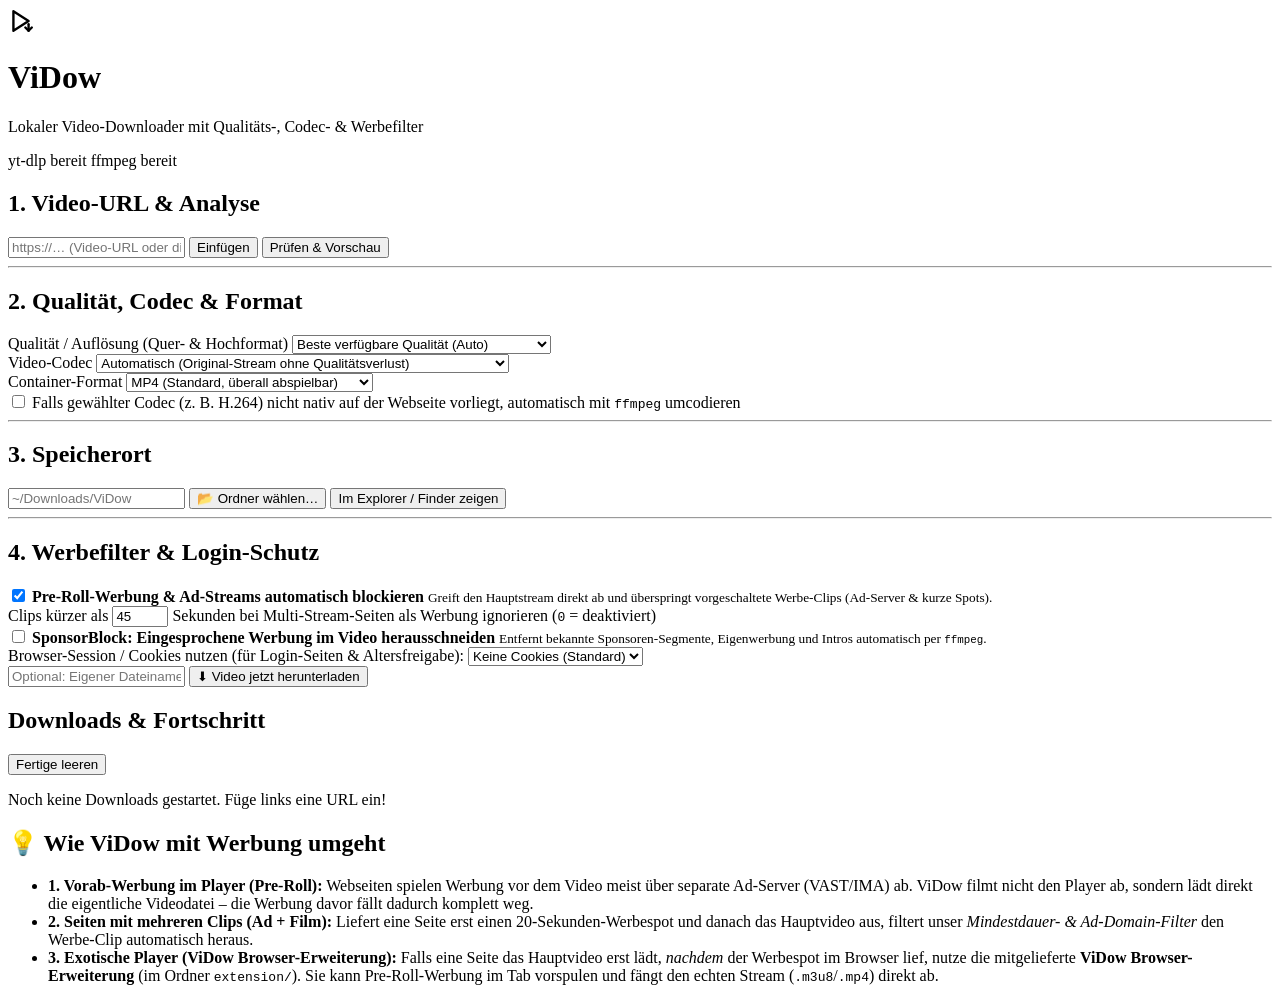
==== static/index.html @ d0c11c7f "Fix vertical video downloads across all quality tiers" ====
<!DOCTYPE html>
<html lang="de">
<head>
  <meta charset="UTF-8">
  <meta name="viewport" content="width=device-width, initial-scale=1.0">
  <!-- MANDATORY: Declare support for both light and dark themes -->
  <meta name="color-scheme" content="light dark">
  <title>ViDow — Video Downloader &amp; Stream-Filter</title>
  <link rel="stylesheet" href="/styles.css">
  <script type="module">
    if (!("popover" in HTMLElement.prototype)) {
      import("https://unpkg.com/@oddbird/popover-polyfill@latest/dist/popover.min.js").catch(() => {});
    }
  </script>
</head>
<body>
  <div class="app-shell">
    <header class="app-header">
      <div class="brand">
        <div class="brand-logo" aria-hidden="true">
          <svg width="26" height="26" viewBox="0 0 24 24" fill="none" stroke="currentColor" stroke-width="2.2" stroke-linecap="round" stroke-linejoin="round">
            <polygon points="5 3 19 12 5 21 5 3"></polygon>
            <line x1="19" y1="15" x2="19" y2="21"></line>
            <polyline points="16 18 19 21 22 18"></polyline>
          </svg>
        </div>
        <div>
          <h1>ViDow</h1>
          <p class="subtitle">Lokaler Video-Downloader mit Qualitäts-, Codec- &amp; Werbefilter</p>
        </div>
      </div>
      <div class="status-pills">
        <span id="status-ytdlp" class="pill pill-ok">yt-dlp bereit</span>
        <span id="status-ffmpeg" class="pill pill-ok">ffmpeg bereit</span>
      </div>
    </header>

    <main class="main-grid">
      <!-- Linke Spalte: Eingabe & Einstellungen -->
      <section class="card composer-card" aria-labelledby="composer-heading">
        <h2 id="composer-heading" class="section-title">1. Video-URL &amp; Analyse</h2>

        <form id="download-form" novalidate>
          <div class="url-row">
            <input
              type="url"
              id="video-url"
              name="url"
              placeholder="https://… (Video-URL oder direkte .m3u8/.mpd Stream-Adresse einfügen)"
              autocomplete="off"
              autocorrect="off"
              autocapitalize="off"
              spellcheck="false"
              required
            >
            <button type="button" id="btn-paste" class="btn btn-secondary" title="Aus Zwischenablage einfügen">
              Einfügen
            </button>
            <button type="button" id="btn-analyze" class="btn btn-secondary">
              <progress aria-label="Analysiere Video" id="analyze-spinner" class="loading-spinner" hidden></progress>
              <span id="analyze-btn-text">Prüfen &amp; Vorschau</span>
            </button>
          </div>

          <!-- Analyse-Vorschau (erscheint nach Klick auf Prüfen & Vorschau) -->
          <div id="analysis-panel" class="analysis-panel" hidden>
            <div class="analysis-main">
              <img id="analysis-thumb" class="analysis-thumb" src="" alt="Vorschaubild" width="136" height="78" hidden>
              <div class="analysis-meta">
                <div class="analysis-badges">
                  <span id="analysis-extractor" class="badge">Webseite</span>
                  <span id="analysis-orientation" class="badge" hidden>📱 Hochformat</span>
                  <span id="analysis-duration" class="badge">00:00</span>
                  <span id="analysis-ad-badge" class="badge badge-success" hidden>Werbe-Clips herausgefiltert</span>
                </div>
                <h3 id="analysis-title" class="analysis-title">Videotitel</h3>
                <p id="analysis-avail" class="analysis-avail"></p>
              </div>
            </div>

            <!-- Falls mehrere Videos/Streams auf der Seite gefunden wurden (z.B. Pre-Roll + Hauptfilm) -->
            <div id="entries-container" class="entries-container" hidden>
              <p class="entries-heading">Gefundene Streams auf dieser Seite (Werbe-Clips sind automatisch abgewählt):</p>
              <div id="entries-list" class="entries-list"></div>
            </div>
          </div>

          <hr class="divider">

          <h2 class="section-title">2. Qualität, Codec &amp; Format</h2>
          <div class="options-grid">
            <div class="field">
              <label for="quality-select">Qualität / Auflösung (Quer- &amp; Hochformat)</label>
              <select id="quality-select" name="quality">
                <option value="best">Beste verfügbare Qualität (Auto)</option>
                <option value="2160">4K Ultra HD (max. 2160p)</option>
                <option value="1440">2K QHD (max. 1440p)</option>
                <option value="1080">Full HD (max. 1080p)</option>
                <option value="720">HD (max. 720p)</option>
                <option value="540">qHD / Social (max. 540p)</option>
                <option value="480">SD (max. 480p)</option>
                <option value="360">Kompakt (max. 360p)</option>
                <option value="240">Datensparmodus (max. 240p)</option>
                <option value="audio">Nur Audio extrahieren (Musik / Podcast)</option>
              </select>
            </div>

            <div class="field" id="codec-field">
              <label for="codec-select">Video-Codec</label>
              <select id="codec-select" name="codec">
                <option value="auto">Automatisch (Original-Stream ohne Qualitätsverlust)</option>
                <option value="h264">H.264 / AVC (Beste Kompatibilität für PC, Mac, TV &amp; Smartphone)</option>
                <option value="h265">H.265 / HEVC (Effizient &amp; platzsparend)</option>
                <option value="vp9">VP9 (Typisch für YouTube 2K/4K)</option>
                <option value="av1">AV1 (Modernster Web-Codec)</option>
              </select>
            </div>

            <div class="field" id="container-field">
              <label for="container-select">Container-Format</label>
              <select id="container-select" name="container">
                <option value="mp4">MP4 (Standard, überall abspielbar)</option>
                <option value="mkv">MKV (Matroska, ideal für alle Codecs)</option>
                <option value="webm">WebM</option>
                <option value="mov">MOV (Apple QuickTime)</option>
              </select>
            </div>

            <div class="field" id="audio-format-field" hidden>
              <label for="audio-format-select">Audio-Codec / Format</label>
              <select id="audio-format-select" name="audio_format">
                <option value="mp3">MP3 (320 kbit/s – Universell)</option>
                <option value="m4a">M4A / AAC (Apple / iTunes optimal)</option>
                <option value="flac">FLAC (Verlustfrei / Lossless)</option>
                <option value="wav">WAV (Unkomprimiert)</option>
                <option value="opus">Opus (Beste Effizienz)</option>
              </select>
            </div>
          </div>

          <label class="checkbox-row" id="recode-row">
            <input type="checkbox" id="recode-checkbox" name="recode_if_needed">
            <span>Falls gewählter Codec (z. B. H.264) nicht nativ auf der Webseite vorliegt, automatisch mit <code>ffmpeg</code> umcodieren</span>
          </label>

          <hr class="divider">

          <h2 class="section-title">3. Speicherort</h2>
          <div class="folder-row">
            <input
              type="text"
              id="output-dir"
              name="output_dir"
              placeholder="~/Downloads/ViDow"
              autocorrect="off"
              autocapitalize="off"
              spellcheck="false"
              required
            >
            <button type="button" id="btn-pick-folder" class="btn btn-secondary" title="Nativen Ordnerdialog öffnen">
              📂 Ordner wählen…
            </button>
            <button type="button" id="btn-open-folder" class="btn btn-ghost" title="Aktuellen Ordner öffnen">
              Im Explorer / Finder zeigen
            </button>
          </div>
          <div id="recent-dirs" class="recent-dirs" aria-label="Zuletzt verwendete Ordner"></div>

          <hr class="divider">

          <h2 class="section-title">4. Werbefilter &amp; Login-Schutz</h2>
          <div class="ad-protection-box">
            <label class="checkbox-row">
              <input type="checkbox" id="skip-preroll-checkbox" name="skip_preroll_ads" checked>
              <span>
                <strong>Pre-Roll-Werbung &amp; Ad-Streams automatisch blockieren</strong>
                <small class="help-text">Greift den Hauptstream direkt ab und überspringt vorgeschaltete Werbe-Clips (Ad-Server &amp; kurze Spots).</small>
              </span>
            </label>

            <div class="inline-suboption" id="min-duration-row">
              <label for="min-duration-input">Clips kürzer als</label>
              <input type="number" id="min-duration-input" name="min_duration" min="0" max="600" step="5" value="45" class="small-number">
              <span>Sekunden bei Multi-Stream-Seiten als Werbung ignorieren (<code>0</code> = deaktiviert)</span>
            </div>

            <label class="checkbox-row">
              <input type="checkbox" id="sponsorblock-checkbox" name="sponsorblock">
              <span>
                <strong>SponsorBlock: Eingesprochene Werbung im Video herausschneiden</strong>
                <small class="help-text">Entfernt bekannte Sponsoren-Segmente, Eigenwerbung und Intros automatisch per <code>ffmpeg</code>.</small>
              </span>
            </label>

            <div class="cookies-row">
              <label for="cookies-browser-select">Browser-Session / Cookies nutzen (für Login-Seiten &amp; Altersfreigabe):</label>
              <select id="cookies-browser-select" name="cookies_browser">
                <option value="none">Keine Cookies (Standard)</option>
                <option value="chrome">Google Chrome</option>
                <option value="safari">Apple Safari</option>
                <option value="firefox">Mozilla Firefox</option>
                <option value="brave">Brave Browser</option>
                <option value="edge">Microsoft Edge</option>
              </select>
            </div>
          </div>

          <div class="submit-row">
            <input
              type="text"
              id="custom-title"
              name="custom_title"
              placeholder="Optional: Eigener Dateiname (leer lassen für Originaltitel)"
            >
            <button type="submit" id="btn-download" class="btn btn-primary btn-large">
              ⬇ Video jetzt herunterladen
            </button>
          </div>
        </form>
      </section>

      <!-- Rechte Spalte: Download-Warteschlange & Info zur Werbe-Umgehung -->
      <aside class="side-column">
        <section class="card jobs-card" aria-labelledby="jobs-heading">
          <div class="card-header-row">
            <h2 id="jobs-heading" class="section-title">Downloads &amp; Fortschritt</h2>
            <button type="button" id="btn-clear-jobs" class="btn btn-ghost btn-sm">Fertige leeren</button>
          </div>
          <div id="jobs-list" class="jobs-list">
            <p class="empty-state">Noch keine Downloads gestartet. Füge links eine URL ein!</p>
          </div>
        </section>

        <section class="card info-card">
          <h2 class="section-title">💡 Wie ViDow mit Werbung umgeht</h2>
          <ul class="info-list">
            <li>
              <strong>1. Vorab-Werbung im Player (Pre-Roll):</strong>
              Webseiten spielen Werbung vor dem Video meist über separate Ad-Server (VAST/IMA) ab. ViDow filmt nicht den Player ab, sondern lädt direkt die eigentliche Videodatei – die Werbung davor fällt dadurch komplett weg.
            </li>
            <li>
              <strong>2. Seiten mit mehreren Clips (Ad + Film):</strong>
              Liefert eine Seite erst einen 20-Sekunden-Werbespot und danach das Hauptvideo aus, filtert unser <em>Mindestdauer- &amp; Ad-Domain-Filter</em> den Werbe-Clip automatisch heraus.
            </li>
            <li>
              <strong>3. Exotische Player (ViDow Browser-Erweiterung):</strong>
              Falls eine Seite das Hauptvideo erst lädt, <em>nachdem</em> der Werbespot im Browser lief, nutze die mitgelieferte <strong>ViDow Browser-Erweiterung</strong> (im Ordner <code>extension/</code>). Sie kann Pre-Roll-Werbung im Tab vorspulen und fängt den echten Stream (<code>.m3u8</code>/<code>.mp4</code>) direkt ab.
            </li>
          </ul>
        </section>
      </aside>
    </main>
  </div>

  <!-- Toast-Container mit Popover API (manual) -->
  <div id="toast-stack" class="toast-stack" aria-live="polite"></div>

  <script type="module" src="/app.js"></script>
</body>
</html>
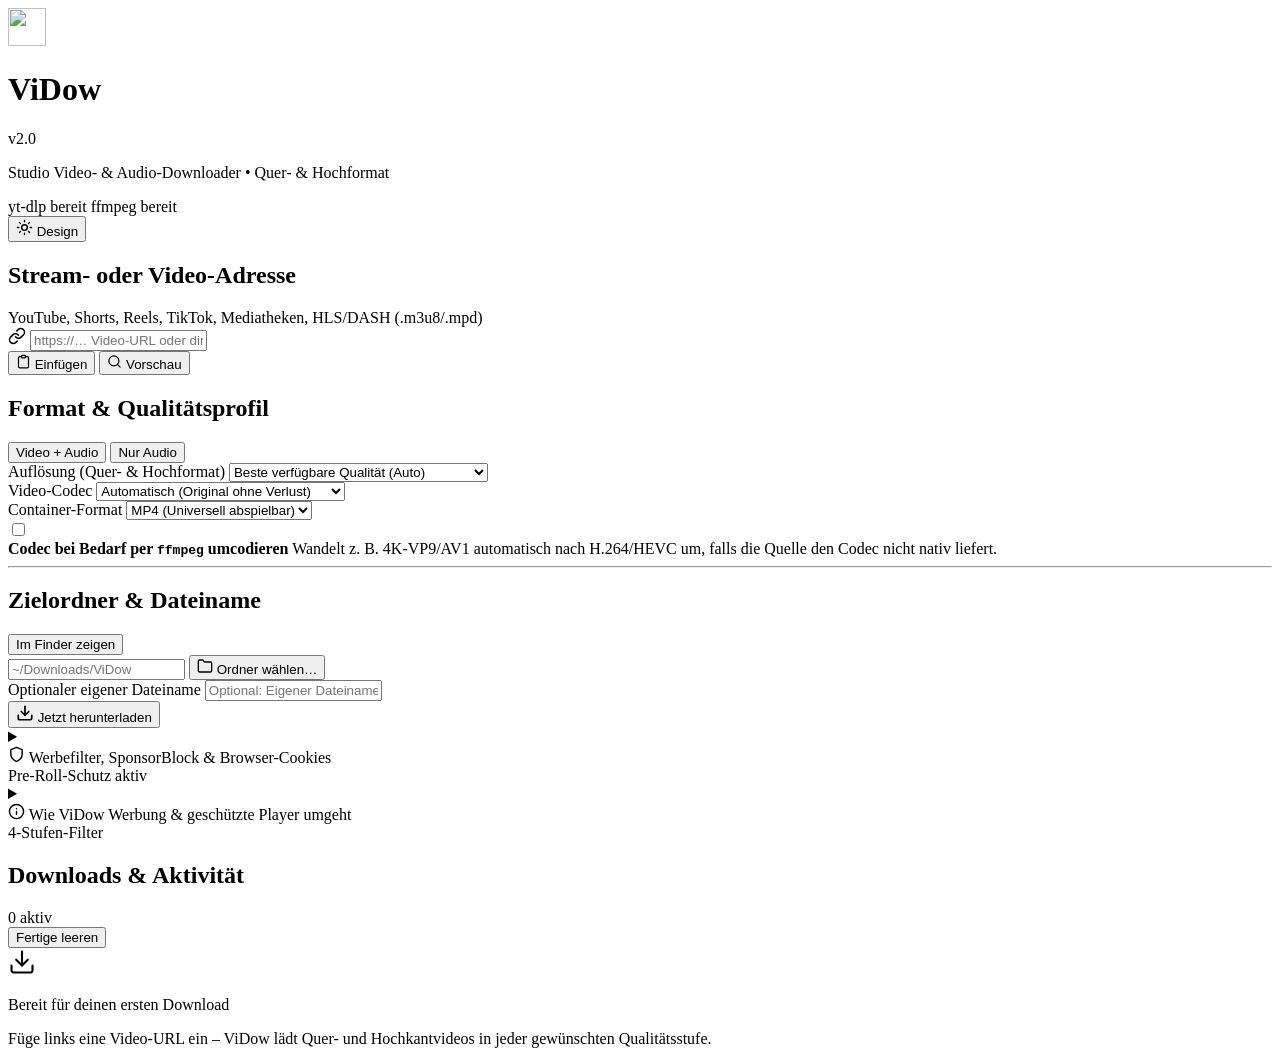
==== commit 9c746d4e: "feat: release ViDow 2.0 standalone desktop app with redesigned UI and icon" ====
--- a/static/index.html
+++ b/static/index.html
@@ -5,7 +5,14 @@
   <meta name="viewport" content="width=device-width, initial-scale=1.0">
   <!-- MANDATORY: Declare support for both light and dark themes -->
   <meta name="color-scheme" content="light dark">
-  <title>ViDow — Video Downloader &amp; Stream-Filter</title>
+  <script>
+    try {
+      document.querySelector('meta[name="color-scheme"]').content =
+        localStorage.getItem("color-scheme") ?? "light dark";
+    } catch {}
+  </script>
+  <title>ViDow — Studio Video Downloader</title>
+  <link rel="icon" type="image/svg+xml" href="/icon.svg">
   <link rel="stylesheet" href="/styles.css">
   <script type="module">
     if (!("popover" in HTMLElement.prototype)) {
@@ -14,243 +21,384 @@
   </script>
 </head>
 <body>
-  <div class="app-shell">
-    <header class="app-header">
+  <header class="top-bar">
+    <div class="top-bar-inner">
       <div class="brand">
-        <div class="brand-logo" aria-hidden="true">
-          <svg width="26" height="26" viewBox="0 0 24 24" fill="none" stroke="currentColor" stroke-width="2.2" stroke-linecap="round" stroke-linejoin="round">
-            <polygon points="5 3 19 12 5 21 5 3"></polygon>
-            <line x1="19" y1="15" x2="19" y2="21"></line>
-            <polyline points="16 18 19 21 22 18"></polyline>
-          </svg>
-        </div>
-        <div>
-          <h1>ViDow</h1>
-          <p class="subtitle">Lokaler Video-Downloader mit Qualitäts-, Codec- &amp; Werbefilter</p>
+        <img
+          src="/icon.svg"
+          alt=""
+          width="38"
+          height="38"
+          class="brand-icon"
+          fetchpriority="high"
+        >
+        <div class="brand-copy">
+          <div class="brand-title-row">
+            <h1>ViDow</h1>
+            <span id="app-version" class="version-pill">v2.0</span>
+          </div>
+          <p class="subtitle">Studio Video- &amp; Audio-Downloader • Quer- &amp; Hochformat</p>
         </div>
       </div>
-      <div class="status-pills">
-        <span id="status-ytdlp" class="pill pill-ok">yt-dlp bereit</span>
-        <span id="status-ffmpeg" class="pill pill-ok">ffmpeg bereit</span>
+
+      <div class="header-controls">
+        <div class="status-pills" aria-label="Systemstatus">
+          <span id="status-ytdlp" class="pill pill-ok">
+            <span class="status-dot" aria-hidden="true"></span>
+            <span>yt-dlp bereit</span>
+          </span>
+          <span id="status-ffmpeg" class="pill pill-ok">
+            <span class="status-dot" aria-hidden="true"></span>
+            <span>ffmpeg bereit</span>
+          </span>
+        </div>
+
+        <button
+          type="button"
+          class="btn btn-icon"
+          popovertarget="theme-popover"
+          aria-label="Darstellung &amp; Design wählen"
+          title="Darstellung (System / Hell / Dunkel)"
+        >
+          <svg width="17" height="17" viewBox="0 0 24 24" fill="none" stroke="currentColor" stroke-width="2" stroke-linecap="round" stroke-linejoin="round" aria-hidden="true">
+            <circle cx="12" cy="12" r="4"></circle>
+            <path d="M12 2v2M12 20v2M4.93 4.93l1.41 1.41M17.66 17.66l1.41 1.41M2 12h2M20 12h2M6.34 17.66l-1.41 1.41M19.07 4.93l-1.41 1.41"></path>
+          </svg>
+          <span class="btn-icon-label">Design</span>
+        </button>
+
+        <div id="theme-popover" popover="auto" class="theme-menu" role="region" aria-label="Farbschema">
+          <p class="theme-menu-title">Darstellung</p>
+          <div class="theme-options" role="radiogroup" aria-label="Farbschema auswählen">
+            <label class="theme-choice">
+              <input type="radio" name="theme_mode" value="light dark" checked>
+              <span>Systemstandard <small id="system-theme-hint"></small></span>
+            </label>
+            <label class="theme-choice">
+              <input type="radio" name="theme_mode" value="light">
+              <span>Hell (Light)</span>
+            </label>
+            <label class="theme-choice">
+              <input type="radio" name="theme_mode" value="dark">
+              <span>Dunkel (Studio Dark)</span>
+            </label>
+          </div>
+        </div>
       </div>
-    </header>
-
-    <main class="main-grid">
-      <!-- Linke Spalte: Eingabe & Einstellungen -->
-      <section class="card composer-card" aria-labelledby="composer-heading">
-        <h2 id="composer-heading" class="section-title">1. Video-URL &amp; Analyse</h2>
-
+    </div>
+  </header>
+
+  <main class="app-shell">
+    <div class="workspace-grid">
+      <!-- Linke Hauptspalte: URL-Command-Bar, Vorschau & Format-Studio -->
+      <section class="studio-panel" aria-labelledby="composer-heading">
         <form id="download-form" novalidate>
-          <div class="url-row">
-            <input
-              type="url"
-              id="video-url"
-              name="url"
-              placeholder="https://… (Video-URL oder direkte .m3u8/.mpd Stream-Adresse einfügen)"
-              autocomplete="off"
-              autocorrect="off"
-              autocapitalize="off"
-              spellcheck="false"
-              required
-            >
-            <button type="button" id="btn-paste" class="btn btn-secondary" title="Aus Zwischenablage einfügen">
-              Einfügen
-            </button>
-            <button type="button" id="btn-analyze" class="btn btn-secondary">
-              <progress aria-label="Analysiere Video" id="analyze-spinner" class="loading-spinner" hidden></progress>
-              <span id="analyze-btn-text">Prüfen &amp; Vorschau</span>
-            </button>
-          </div>
-
-          <!-- Analyse-Vorschau (erscheint nach Klick auf Prüfen & Vorschau) -->
-          <div id="analysis-panel" class="analysis-panel" hidden>
-            <div class="analysis-main">
-              <img id="analysis-thumb" class="analysis-thumb" src="" alt="Vorschaubild" width="136" height="78" hidden>
-              <div class="analysis-meta">
+          <!-- 1. Spotlight-artige URL-Eingabe & Direkt-Download -->
+          <div class="panel-card hero-card">
+            <div class="section-head">
+              <h2 id="composer-heading" class="section-title">Stream- oder Video-Adresse</h2>
+              <span class="section-hint">YouTube, Shorts, Reels, TikTok, Mediatheken, HLS/DASH (.m3u8/.mpd)</span>
+            </div>
+
+            <div class="command-bar">
+              <div class="url-input-wrap">
+                <svg class="url-icon" width="18" height="18" viewBox="0 0 24 24" fill="none" stroke="currentColor" stroke-width="2" stroke-linecap="round" stroke-linejoin="round" aria-hidden="true">
+                  <path d="M10 13a5 5 0 0 0 7.54.54l3-3a5 5 0 0 0-7.07-7.07l-1.72 1.71"></path>
+                  <path d="M14 11a5 5 0 0 0-7.54-.54l-3 3a5 5 0 0 0 7.07 7.07l1.71-1.71"></path>
+                </svg>
+                <input
+                  type="url"
+                  id="video-url"
+                  name="url"
+                  placeholder="https://… Video-URL oder direkte Stream-Adresse einfügen"
+                  autocomplete="off"
+                  autocorrect="off"
+                  autocapitalize="off"
+                  spellcheck="false"
+                  enterkeyhint="go"
+                  required
+                >
+              </div>
+              <div class="command-actions">
+                <button type="button" id="btn-paste" class="btn btn-secondary">
+                  <svg width="15" height="15" viewBox="0 0 24 24" fill="none" stroke="currentColor" stroke-width="2" stroke-linecap="round" stroke-linejoin="round" aria-hidden="true">
+                    <rect x="9" y="2" width="6" height="4" rx="1"></rect>
+                    <path d="M16 4h2a2 2 0 0 1 2 2v14a2 2 0 0 1-2 2H6a2 2 0 0 1-2-2V6a2 2 0 0 1 2-2h2"></path>
+                  </svg>
+                  <span>Einfügen</span>
+                </button>
+                <button type="button" id="btn-analyze" class="btn btn-secondary">
+                  <progress aria-label="Analysiere Video" id="analyze-spinner" class="loading-spinner" hidden></progress>
+                  <svg id="analyze-icon" width="15" height="15" viewBox="0 0 24 24" fill="none" stroke="currentColor" stroke-width="2" stroke-linecap="round" stroke-linejoin="round" aria-hidden="true">
+                    <circle cx="11" cy="11" r="8"></circle>
+                    <line x1="21" y1="21" x2="16.65" y2="16.65"></line>
+                  </svg>
+                  <span id="analyze-btn-text">Vorschau</span>
+                </button>
+              </div>
+            </div>
+
+            <!-- Medien-Vorschaukarte (erscheint nach Klick auf Vorschau) -->
+            <article id="analysis-panel" class="preview-card" hidden>
+              <img
+                id="analysis-thumb"
+                class="analysis-thumb"
+                src=""
+                alt="Videovorschau"
+                width="160"
+                height="90"
+                hidden
+              >
+              <div class="preview-content">
                 <div class="analysis-badges">
-                  <span id="analysis-extractor" class="badge">Webseite</span>
-                  <span id="analysis-orientation" class="badge" hidden>📱 Hochformat</span>
+                  <span id="analysis-extractor" class="badge badge-brand">Quelle</span>
+                  <span id="analysis-orientation" class="badge" hidden>Hochformat</span>
                   <span id="analysis-duration" class="badge">00:00</span>
-                  <span id="analysis-ad-badge" class="badge badge-success" hidden>Werbe-Clips herausgefiltert</span>
+                  <span id="analysis-ad-badge" class="badge badge-success" hidden>Werbe-Clips gefiltert</span>
                 </div>
                 <h3 id="analysis-title" class="analysis-title">Videotitel</h3>
                 <p id="analysis-avail" class="analysis-avail"></p>
-              </div>
-            </div>
-
-            <!-- Falls mehrere Videos/Streams auf der Seite gefunden wurden (z.B. Pre-Roll + Hauptfilm) -->
-            <div id="entries-container" class="entries-container" hidden>
-              <p class="entries-heading">Gefundene Streams auf dieser Seite (Werbe-Clips sind automatisch abgewählt):</p>
-              <div id="entries-list" class="entries-list"></div>
-            </div>
-          </div>
-
-          <hr class="divider">
-
-          <h2 class="section-title">2. Qualität, Codec &amp; Format</h2>
-          <div class="options-grid">
-            <div class="field">
-              <label for="quality-select">Qualität / Auflösung (Quer- &amp; Hochformat)</label>
-              <select id="quality-select" name="quality">
-                <option value="best">Beste verfügbare Qualität (Auto)</option>
-                <option value="2160">4K Ultra HD (max. 2160p)</option>
-                <option value="1440">2K QHD (max. 1440p)</option>
-                <option value="1080">Full HD (max. 1080p)</option>
-                <option value="720">HD (max. 720p)</option>
-                <option value="540">qHD / Social (max. 540p)</option>
-                <option value="480">SD (max. 480p)</option>
-                <option value="360">Kompakt (max. 360p)</option>
-                <option value="240">Datensparmodus (max. 240p)</option>
-                <option value="audio">Nur Audio extrahieren (Musik / Podcast)</option>
-              </select>
-            </div>
-
-            <div class="field" id="codec-field">
-              <label for="codec-select">Video-Codec</label>
-              <select id="codec-select" name="codec">
-                <option value="auto">Automatisch (Original-Stream ohne Qualitätsverlust)</option>
-                <option value="h264">H.264 / AVC (Beste Kompatibilität für PC, Mac, TV &amp; Smartphone)</option>
-                <option value="h265">H.265 / HEVC (Effizient &amp; platzsparend)</option>
-                <option value="vp9">VP9 (Typisch für YouTube 2K/4K)</option>
-                <option value="av1">AV1 (Modernster Web-Codec)</option>
-              </select>
-            </div>
-
-            <div class="field" id="container-field">
-              <label for="container-select">Container-Format</label>
-              <select id="container-select" name="container">
-                <option value="mp4">MP4 (Standard, überall abspielbar)</option>
-                <option value="mkv">MKV (Matroska, ideal für alle Codecs)</option>
-                <option value="webm">WebM</option>
-                <option value="mov">MOV (Apple QuickTime)</option>
-              </select>
-            </div>
-
-            <div class="field" id="audio-format-field" hidden>
-              <label for="audio-format-select">Audio-Codec / Format</label>
-              <select id="audio-format-select" name="audio_format">
-                <option value="mp3">MP3 (320 kbit/s – Universell)</option>
-                <option value="m4a">M4A / AAC (Apple / iTunes optimal)</option>
-                <option value="flac">FLAC (Verlustfrei / Lossless)</option>
-                <option value="wav">WAV (Unkomprimiert)</option>
-                <option value="opus">Opus (Beste Effizienz)</option>
-              </select>
-            </div>
-          </div>
-
-          <label class="checkbox-row" id="recode-row">
-            <input type="checkbox" id="recode-checkbox" name="recode_if_needed">
-            <span>Falls gewählter Codec (z. B. H.264) nicht nativ auf der Webseite vorliegt, automatisch mit <code>ffmpeg</code> umcodieren</span>
-          </label>
-
-          <hr class="divider">
-
-          <h2 class="section-title">3. Speicherort</h2>
-          <div class="folder-row">
-            <input
-              type="text"
-              id="output-dir"
-              name="output_dir"
-              placeholder="~/Downloads/ViDow"
-              autocorrect="off"
-              autocapitalize="off"
-              spellcheck="false"
-              required
-            >
-            <button type="button" id="btn-pick-folder" class="btn btn-secondary" title="Nativen Ordnerdialog öffnen">
-              📂 Ordner wählen…
-            </button>
-            <button type="button" id="btn-open-folder" class="btn btn-ghost" title="Aktuellen Ordner öffnen">
-              Im Explorer / Finder zeigen
-            </button>
-          </div>
-          <div id="recent-dirs" class="recent-dirs" aria-label="Zuletzt verwendete Ordner"></div>
-
-          <hr class="divider">
-
-          <h2 class="section-title">4. Werbefilter &amp; Login-Schutz</h2>
-          <div class="ad-protection-box">
-            <label class="checkbox-row">
-              <input type="checkbox" id="skip-preroll-checkbox" name="skip_preroll_ads" checked>
-              <span>
-                <strong>Pre-Roll-Werbung &amp; Ad-Streams automatisch blockieren</strong>
-                <small class="help-text">Greift den Hauptstream direkt ab und überspringt vorgeschaltete Werbe-Clips (Ad-Server &amp; kurze Spots).</small>
-              </span>
+                <div id="tier-chips" class="tier-chips" aria-label="Erkannte Qualitätsstufen direkt wählen" hidden></div>
+              </div>
+
+              <!-- Multi-Stream-Auswahl (z.B. Pre-Roll + Hauptfilm oder Playlist) -->
+              <div id="entries-container" class="entries-container" hidden>
+                <p class="entries-heading">Gefundene Streams auf dieser Seite (Werbe-Spots automatisch abgewählt):</p>
+                <div id="entries-list" class="entries-list"></div>
+              </div>
+            </article>
+          </div>
+
+          <!-- 2. Format-, Qualitäts- & Speicherort-Studio -->
+          <div class="panel-card">
+            <div class="section-head">
+              <h2 class="section-title">Format &amp; Qualitätsprofil</h2>
+              <div class="mode-pills" role="group" aria-label="Download-Modus">
+                <button type="button" id="mode-video-btn" class="mode-pill is-active">Video + Audio</button>
+                <button type="button" id="mode-audio-btn" class="mode-pill">Nur Audio</button>
+              </div>
+            </div>
+
+            <div class="options-grid">
+              <div class="field">
+                <label for="quality-select">Auflösung (Quer- &amp; Hochformat)</label>
+                <select id="quality-select" name="quality" class="ui-select">
+                  <option value="best">Beste verfügbare Qualität (Auto)</option>
+                  <option value="2160">4K Ultra HD (max. 2160p)</option>
+                  <option value="1440">2K QHD (max. 1440p)</option>
+                  <option value="1080">Full HD (max. 1080p)</option>
+                  <option value="720">HD (max. 720p)</option>
+                  <option value="540">qHD / Social (max. 540p)</option>
+                  <option value="480">SD (max. 480p)</option>
+                  <option value="360">Kompakt (max. 360p)</option>
+                  <option value="240">Datensparmodus (max. 240p)</option>
+                  <option value="audio">Nur Audio extrahieren (Musik / Podcast)</option>
+                </select>
+              </div>
+
+              <div class="field" id="codec-field">
+                <label for="codec-select">Video-Codec</label>
+                <select id="codec-select" name="codec" class="ui-select">
+                  <option value="auto">Automatisch (Original ohne Verlust)</option>
+                  <option value="h264">H.264 / AVC (Maximale Kompatibilität)</option>
+                  <option value="h265">H.265 / HEVC (Effizient &amp; kompakt)</option>
+                  <option value="vp9">VP9 (YouTube 2K / 4K)</option>
+                  <option value="av1">AV1 (Modernster Web-Codec)</option>
+                </select>
+              </div>
+
+              <div class="field" id="container-field">
+                <label for="container-select">Container-Format</label>
+                <select id="container-select" name="container" class="ui-select">
+                  <option value="mp4">MP4 (Universell abspielbar)</option>
+                  <option value="mkv">MKV (Ideal für alle Codecs)</option>
+                  <option value="webm">WebM</option>
+                  <option value="mov">MOV (Apple QuickTime)</option>
+                </select>
+              </div>
+
+              <div class="field" id="audio-format-field" hidden>
+                <label for="audio-format-select">Audio-Codec / Format</label>
+                <select id="audio-format-select" name="audio_format" class="ui-select">
+                  <option value="mp3">MP3 (320 kbit/s – Universell)</option>
+                  <option value="m4a">M4A / AAC (Apple Music / iOS)</option>
+                  <option value="flac">FLAC (Verlustfrei / Lossless)</option>
+                  <option value="wav">WAV (Studio Unkomprimiert)</option>
+                  <option value="opus">Opus (Höchste Effizienz)</option>
+                </select>
+              </div>
+            </div>
+
+            <label class="choice-card" id="recode-row">
+              <input type="checkbox" id="recode-checkbox" name="recode_if_needed">
+              <div class="choice-copy">
+                <strong>Codec bei Bedarf per <code>ffmpeg</code> umcodieren</strong>
+                <span>Wandelt z. B. 4K-VP9/AV1 automatisch nach H.264/HEVC um, falls die Quelle den Codec nicht nativ liefert.</span>
+              </div>
             </label>
 
-            <div class="inline-suboption" id="min-duration-row">
-              <label for="min-duration-input">Clips kürzer als</label>
-              <input type="number" id="min-duration-input" name="min_duration" min="0" max="600" step="5" value="45" class="small-number">
-              <span>Sekunden bei Multi-Stream-Seiten als Werbung ignorieren (<code>0</code> = deaktiviert)</span>
-            </div>
-
-            <label class="checkbox-row">
-              <input type="checkbox" id="sponsorblock-checkbox" name="sponsorblock">
-              <span>
-                <strong>SponsorBlock: Eingesprochene Werbung im Video herausschneiden</strong>
-                <small class="help-text">Entfernt bekannte Sponsoren-Segmente, Eigenwerbung und Intros automatisch per <code>ffmpeg</code>.</small>
-              </span>
-            </label>
-
-            <div class="cookies-row">
-              <label for="cookies-browser-select">Browser-Session / Cookies nutzen (für Login-Seiten &amp; Altersfreigabe):</label>
-              <select id="cookies-browser-select" name="cookies_browser">
-                <option value="none">Keine Cookies (Standard)</option>
-                <option value="chrome">Google Chrome</option>
-                <option value="safari">Apple Safari</option>
-                <option value="firefox">Mozilla Firefox</option>
-                <option value="brave">Brave Browser</option>
-                <option value="edge">Microsoft Edge</option>
-              </select>
-            </div>
-          </div>
-
-          <div class="submit-row">
-            <input
-              type="text"
-              id="custom-title"
-              name="custom_title"
-              placeholder="Optional: Eigener Dateiname (leer lassen für Originaltitel)"
-            >
-            <button type="submit" id="btn-download" class="btn btn-primary btn-large">
-              ⬇ Video jetzt herunterladen
-            </button>
-          </div>
+            <hr class="divider">
+
+            <div class="section-head">
+              <h2 class="section-title">Zielordner &amp; Dateiname</h2>
+              <button type="button" id="btn-open-folder" class="btn btn-ghost btn-sm" title="Aktuellen Zielordner öffnen">
+                Im Finder zeigen
+              </button>
+            </div>
+
+            <div class="folder-row">
+              <input
+                type="text"
+                id="output-dir"
+                name="output_dir"
+                placeholder="~/Downloads/ViDow"
+                autocorrect="off"
+                autocapitalize="off"
+                spellcheck="false"
+                required
+              >
+              <button type="button" id="btn-pick-folder" class="btn btn-secondary" title="Nativen Ordnerdialog öffnen">
+                <svg width="16" height="16" viewBox="0 0 24 24" fill="none" stroke="currentColor" stroke-width="2" stroke-linecap="round" stroke-linejoin="round" aria-hidden="true">
+                  <path d="M22 19a2 2 0 0 1-2 2H4a2 2 0 0 1-2-2V5a2 2 0 0 1 2-2h5l2 3h9a2 2 0 0 1 2 2z"></path>
+                </svg>
+                <span>Ordner wählen…</span>
+              </button>
+            </div>
+            <div id="recent-dirs" class="recent-dirs" aria-label="Zuletzt verwendete Ordner"></div>
+
+            <div class="cta-bar">
+              <div class="field custom-name-field">
+                <label for="custom-title" class="visually-hidden">Optionaler eigener Dateiname</label>
+                <input
+                  type="text"
+                  id="custom-title"
+                  name="custom_title"
+                  placeholder="Optional: Eigener Dateiname (leer lassen für Originaltitel + Auflösung)"
+                >
+              </div>
+              <button type="submit" id="btn-download" class="btn btn-primary btn-large">
+                <svg width="18" height="18" viewBox="0 0 24 24" fill="none" stroke="currentColor" stroke-width="2.3" stroke-linecap="round" stroke-linejoin="round" aria-hidden="true">
+                  <path d="M21 15v4a2 2 0 0 1-2 2H5a2 2 0 0 1-2-2v-4"></path>
+                  <polyline points="7 10 12 15 17 10"></polyline>
+                  <line x1="12" y1="15" x2="12" y2="3"></line>
+                </svg>
+                <span>Jetzt herunterladen</span>
+              </button>
+            </div>
+          </div>
+
+          <!-- 3. Progressive Disclosure: Werbefilter, SponsorBlock & Login-Cookies -->
+          <details id="advanced-details" class="panel-card disclosure-card">
+            <summary class="disclosure-summary">
+              <div class="disclosure-title-wrap">
+                <svg width="17" height="17" viewBox="0 0 24 24" fill="none" stroke="currentColor" stroke-width="2" stroke-linecap="round" stroke-linejoin="round" aria-hidden="true">
+                  <path d="M12 22s8-4 8-10V5l-8-3-8 3v7c0 6 8 10 8 10z"></path>
+                </svg>
+                <span>Werbefilter, SponsorBlock &amp; Browser-Cookies</span>
+              </div>
+              <span id="protection-summary-pill" class="badge badge-brand">Pre-Roll-Schutz aktiv</span>
+            </summary>
+
+            <div class="disclosure-body">
+              <label class="choice-card">
+                <input type="checkbox" id="skip-preroll-checkbox" name="skip_preroll_ads" checked>
+                <div class="choice-copy">
+                  <strong>Pre-Roll-Werbung &amp; Ad-Server automatisch blockieren</strong>
+                  <span>Greift den Hauptstream direkt ab und überspringt vorgeschaltete Werbe-Spots auf Multi-Stream-Seiten.</span>
+                </div>
+              </label>
+
+              <div class="inline-suboption" id="min-duration-row">
+                <label for="min-duration-input">Bei Multi-Stream-Seiten Clips unter</label>
+                <input type="number" id="min-duration-input" name="min_duration" min="0" max="600" step="5" value="45" class="small-number">
+                <span>Sekunden als Werbung ignorieren (Einzelne Shorts/Reels bleiben unberührt)</span>
+              </div>
+
+              <label class="choice-card">
+                <input type="checkbox" id="sponsorblock-checkbox" name="sponsorblock">
+                <div class="choice-copy">
+                  <strong>SponsorBlock: Eingesprochene Werbung herausschneiden</strong>
+                  <span>Entfernt bekannte Sponsoren-Segmente, Eigenwerbung, Intros &amp; Outros automatisch per <code>ffmpeg</code>.</span>
+                </div>
+              </label>
+
+              <div class="cookies-field">
+                <label for="cookies-browser-select">Browser-Session / Cookies übernehmen (für Login &amp; Altersfreigabe)</label>
+                <select id="cookies-browser-select" name="cookies_browser" class="ui-select">
+                  <option value="none">Keine Cookies (Standard)</option>
+                  <option value="chrome">Google Chrome</option>
+                  <option value="safari">Apple Safari</option>
+                  <option value="firefox">Mozilla Firefox</option>
+                  <option value="brave">Brave Browser</option>
+                  <option value="edge">Microsoft Edge</option>
+                </select>
+              </div>
+            </div>
+          </details>
+
+          <details class="panel-card disclosure-card">
+            <summary class="disclosure-summary">
+              <div class="disclosure-title-wrap">
+                <svg width="17" height="17" viewBox="0 0 24 24" fill="none" stroke="currentColor" stroke-width="2" stroke-linecap="round" stroke-linejoin="round" aria-hidden="true">
+                  <circle cx="12" cy="12" r="10"></circle>
+                  <path d="M12 16v-4M12 8h.01"></path>
+                </svg>
+                <span>Wie ViDow Werbung &amp; geschützte Player umgeht</span>
+              </div>
+              <span class="badge">4-Stufen-Filter</span>
+            </summary>
+            <div class="disclosure-body">
+              <ul class="info-list">
+                <li>
+                  <strong>1. Direkter Manifest-Abgriff:</strong>
+                  Statt den Player abzufilmen, lädt ViDow die Videodatei direkt von der Quelle – VAST/IMA-Pre-Roll-Spots entfallen komplett.
+                </li>
+                <li>
+                  <strong>2. Multi-Clip-Erkennung:</strong>
+                  Liefert eine Seite erst einen kurzen Werbe-Clip und danach den Hauptfilm, filtert ViDow den Spot automatisch heraus, ohne kurze Einzel-Shorts zu blockieren.
+                </li>
+                <li>
+                  <strong>3. KVS- &amp; Embed-Tiefensuche:</strong>
+                  Bricht ein regulärer Extractor ab, entschlüsselt ViDow automatisch eingebettete Player, KVS-Streams und Master-Playlists.
+                </li>
+                <li>
+                  <strong>4. ViDow Browser-Helper (<code>extension/</code>):</strong>
+                  Für exotische Seiten kann die mitgelieferte Browser-Erweiterung Pre-Roll-Werbung im Tab überspringen und <code>.m3u8</code>/<code>.mp4</code>-Streams mit 1 Klick an ViDow übergeben.
+                </li>
+              </ul>
+            </div>
+          </details>
         </form>
       </section>
 
-      <!-- Rechte Spalte: Download-Warteschlange & Info zur Werbe-Umgehung -->
-      <aside class="side-column">
-        <section class="card jobs-card" aria-labelledby="jobs-heading">
-          <div class="card-header-row">
-            <h2 id="jobs-heading" class="section-title">Downloads &amp; Fortschritt</h2>
+      <!-- Rechte Spalte: Live-Warteschlange & Download-Aktivität -->
+      <aside class="queue-column" aria-labelledby="jobs-heading">
+        <section class="panel-card queue-card">
+          <div class="queue-header">
+            <div class="queue-title-group">
+              <h2 id="jobs-heading" class="section-title">Downloads &amp; Aktivität</h2>
+              <span id="jobs-count-badge" class="badge">0 aktiv</span>
+            </div>
             <button type="button" id="btn-clear-jobs" class="btn btn-ghost btn-sm">Fertige leeren</button>
           </div>
+
           <div id="jobs-list" class="jobs-list">
-            <p class="empty-state">Noch keine Downloads gestartet. Füge links eine URL ein!</p>
-          </div>
-        </section>
-
-        <section class="card info-card">
-          <h2 class="section-title">💡 Wie ViDow mit Werbung umgeht</h2>
-          <ul class="info-list">
-            <li>
-              <strong>1. Vorab-Werbung im Player (Pre-Roll):</strong>
-              Webseiten spielen Werbung vor dem Video meist über separate Ad-Server (VAST/IMA) ab. ViDow filmt nicht den Player ab, sondern lädt direkt die eigentliche Videodatei – die Werbung davor fällt dadurch komplett weg.
-            </li>
-            <li>
-              <strong>2. Seiten mit mehreren Clips (Ad + Film):</strong>
-              Liefert eine Seite erst einen 20-Sekunden-Werbespot und danach das Hauptvideo aus, filtert unser <em>Mindestdauer- &amp; Ad-Domain-Filter</em> den Werbe-Clip automatisch heraus.
-            </li>
-            <li>
-              <strong>3. Exotische Player (ViDow Browser-Erweiterung):</strong>
-              Falls eine Seite das Hauptvideo erst lädt, <em>nachdem</em> der Werbespot im Browser lief, nutze die mitgelieferte <strong>ViDow Browser-Erweiterung</strong> (im Ordner <code>extension/</code>). Sie kann Pre-Roll-Werbung im Tab vorspulen und fängt den echten Stream (<code>.m3u8</code>/<code>.mp4</code>) direkt ab.
-            </li>
-          </ul>
+            <div class="empty-state">
+              <div class="empty-icon" aria-hidden="true">
+                <svg width="28" height="28" viewBox="0 0 24 24" fill="none" stroke="currentColor" stroke-width="1.8" stroke-linecap="round" stroke-linejoin="round">
+                  <path d="M21 15v4a2 2 0 0 1-2 2H5a2 2 0 0 1-2-2v-4"></path>
+                  <polyline points="7 10 12 15 17 10"></polyline>
+                  <line x1="12" y1="15" x2="12" y2="3"></line>
+                </svg>
+              </div>
+              <p class="empty-title">Bereit für deinen ersten Download</p>
+              <p class="empty-sub">Füge links eine Video-URL ein – ViDow lädt Quer- und Hochkantvideos in jeder gewünschten Qualitätsstufe.</p>
+            </div>
+          </div>
         </section>
       </aside>
-    </main>
-  </div>
+    </div>
+  </main>
 
   <!-- Toast-Container mit Popover API (manual) -->
   <div id="toast-stack" class="toast-stack" aria-live="polite"></div>
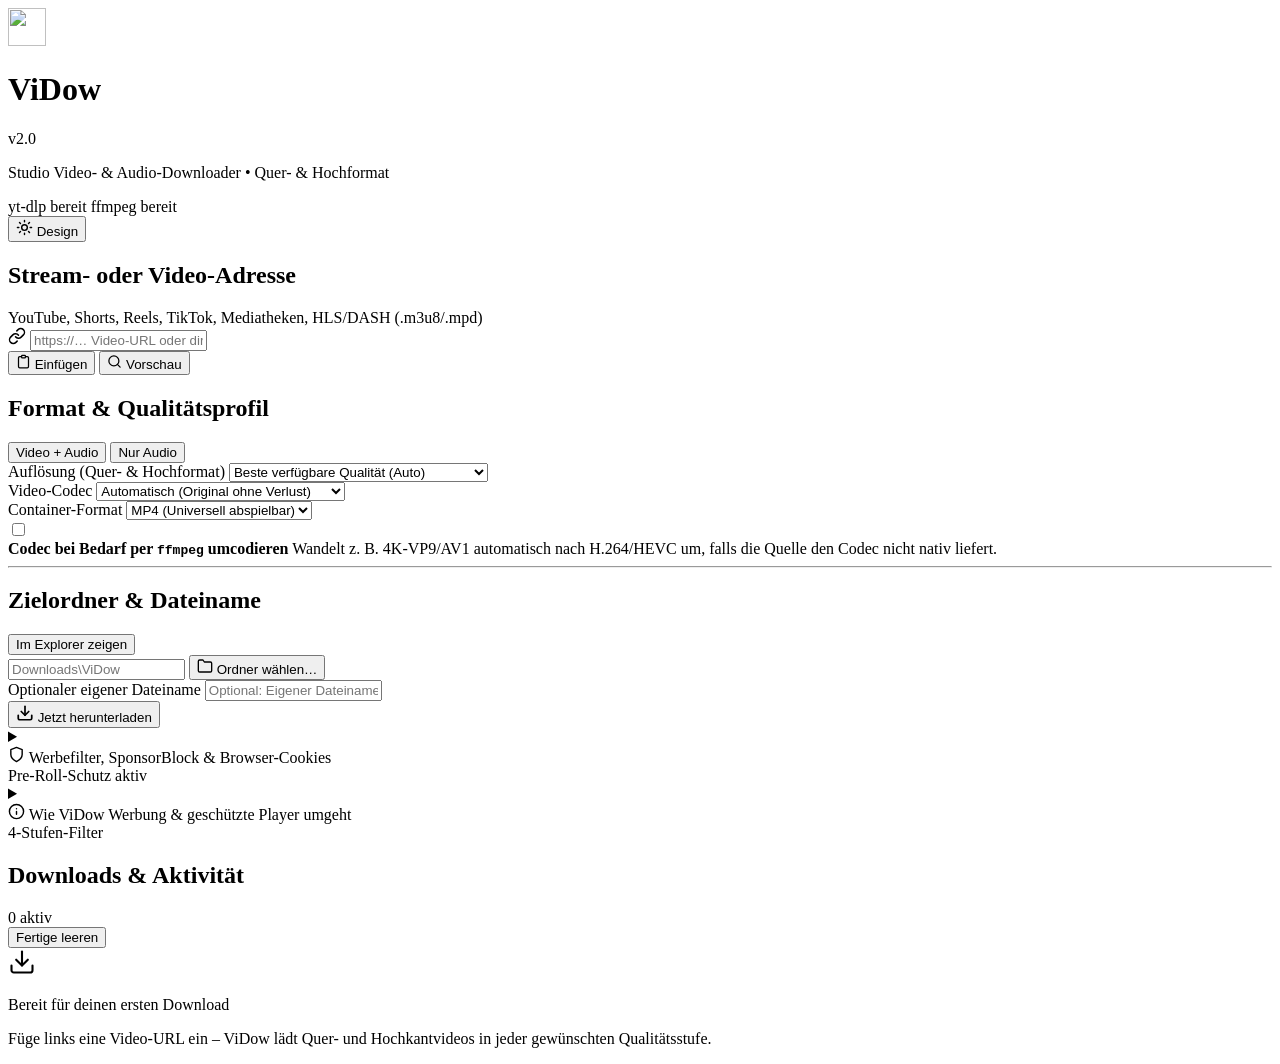
==== commit 382ce781: "feat(windows): add native Win32/DWM integration and Inno Setup installer" ====
--- a/static/index.html
+++ b/static/index.html
@@ -55,6 +55,7 @@
 
         <button
           type="button"
+          id="btn-theme"
           class="btn btn-icon"
           popovertarget="theme-popover"
           aria-label="Darstellung &amp; Design wählen"
@@ -66,24 +67,6 @@
           </svg>
           <span class="btn-icon-label">Design</span>
         </button>
-
-        <div id="theme-popover" popover="auto" class="theme-menu" role="region" aria-label="Farbschema">
-          <p class="theme-menu-title">Darstellung</p>
-          <div class="theme-options" role="radiogroup" aria-label="Farbschema auswählen">
-            <label class="theme-choice">
-              <input type="radio" name="theme_mode" value="light dark" checked>
-              <span>Systemstandard <small id="system-theme-hint"></small></span>
-            </label>
-            <label class="theme-choice">
-              <input type="radio" name="theme_mode" value="light">
-              <span>Hell (Light)</span>
-            </label>
-            <label class="theme-choice">
-              <input type="radio" name="theme_mode" value="dark">
-              <span>Dunkel (Studio Dark)</span>
-            </label>
-          </div>
-        </div>
       </div>
     </div>
   </header>
@@ -213,7 +196,7 @@
                   <option value="mp4">MP4 (Universell abspielbar)</option>
                   <option value="mkv">MKV (Ideal für alle Codecs)</option>
                   <option value="webm">WebM</option>
-                  <option value="mov">MOV (Apple QuickTime)</option>
+                  <option value="mov">MOV (Studio / QuickTime)</option>
                 </select>
               </div>
 
@@ -221,7 +204,7 @@
                 <label for="audio-format-select">Audio-Codec / Format</label>
                 <select id="audio-format-select" name="audio_format" class="ui-select">
                   <option value="mp3">MP3 (320 kbit/s – Universell)</option>
-                  <option value="m4a">M4A / AAC (Apple Music / iOS)</option>
+                  <option value="m4a">M4A / AAC (Streaming &amp; Mobil)</option>
                   <option value="flac">FLAC (Verlustfrei / Lossless)</option>
                   <option value="wav">WAV (Studio Unkomprimiert)</option>
                   <option value="opus">Opus (Höchste Effizienz)</option>
@@ -242,7 +225,7 @@
             <div class="section-head">
               <h2 class="section-title">Zielordner &amp; Dateiname</h2>
               <button type="button" id="btn-open-folder" class="btn btn-ghost btn-sm" title="Aktuellen Zielordner öffnen">
-                Im Finder zeigen
+                Im Explorer zeigen
               </button>
             </div>
 
@@ -251,7 +234,7 @@
                 type="text"
                 id="output-dir"
                 name="output_dir"
-                placeholder="~/Downloads/ViDow"
+                placeholder="Downloads\ViDow"
                 autocorrect="off"
                 autocapitalize="off"
                 spellcheck="false"
@@ -326,11 +309,13 @@
                 <label for="cookies-browser-select">Browser-Session / Cookies übernehmen (für Login &amp; Altersfreigabe)</label>
                 <select id="cookies-browser-select" name="cookies_browser" class="ui-select">
                   <option value="none">Keine Cookies (Standard)</option>
+                  <option value="firefox">Mozilla Firefox (Empfohlen unter Windows)</option>
+                  <option value="edge">Microsoft Edge</option>
                   <option value="chrome">Google Chrome</option>
-                  <option value="safari">Apple Safari</option>
-                  <option value="firefox">Mozilla Firefox</option>
                   <option value="brave">Brave Browser</option>
-                  <option value="edge">Microsoft Edge</option>
+                  <option value="opera">Opera / Opera GX</option>
+                  <option value="vivaldi">Vivaldi</option>
+                  <option value="safari" id="cookie-opt-safari">Apple Safari</option>
                 </select>
               </div>
             </div>
@@ -400,6 +385,25 @@
     </div>
   </main>
 
+  <!-- Darstellungs-Popover außerhalb der Top-Bar (verhindert backdrop-filter Containing-Block-Clipping) -->
+  <div id="theme-popover" popover="auto" class="theme-menu" role="region" aria-label="Farbschema">
+    <p class="theme-menu-title">Darstellung</p>
+    <div class="theme-options" role="radiogroup" aria-label="Farbschema auswählen">
+      <label class="theme-choice">
+        <input type="radio" name="theme_mode" value="light dark" checked>
+        <span>Systemstandard <small id="system-theme-hint"></small></span>
+      </label>
+      <label class="theme-choice">
+        <input type="radio" name="theme_mode" value="light">
+        <span>Hell (Light)</span>
+      </label>
+      <label class="theme-choice">
+        <input type="radio" name="theme_mode" value="dark">
+        <span>Dunkel (Studio Dark)</span>
+      </label>
+    </div>
+  </div>
+
   <!-- Toast-Container mit Popover API (manual) -->
   <div id="toast-stack" class="toast-stack" aria-live="polite"></div>
 
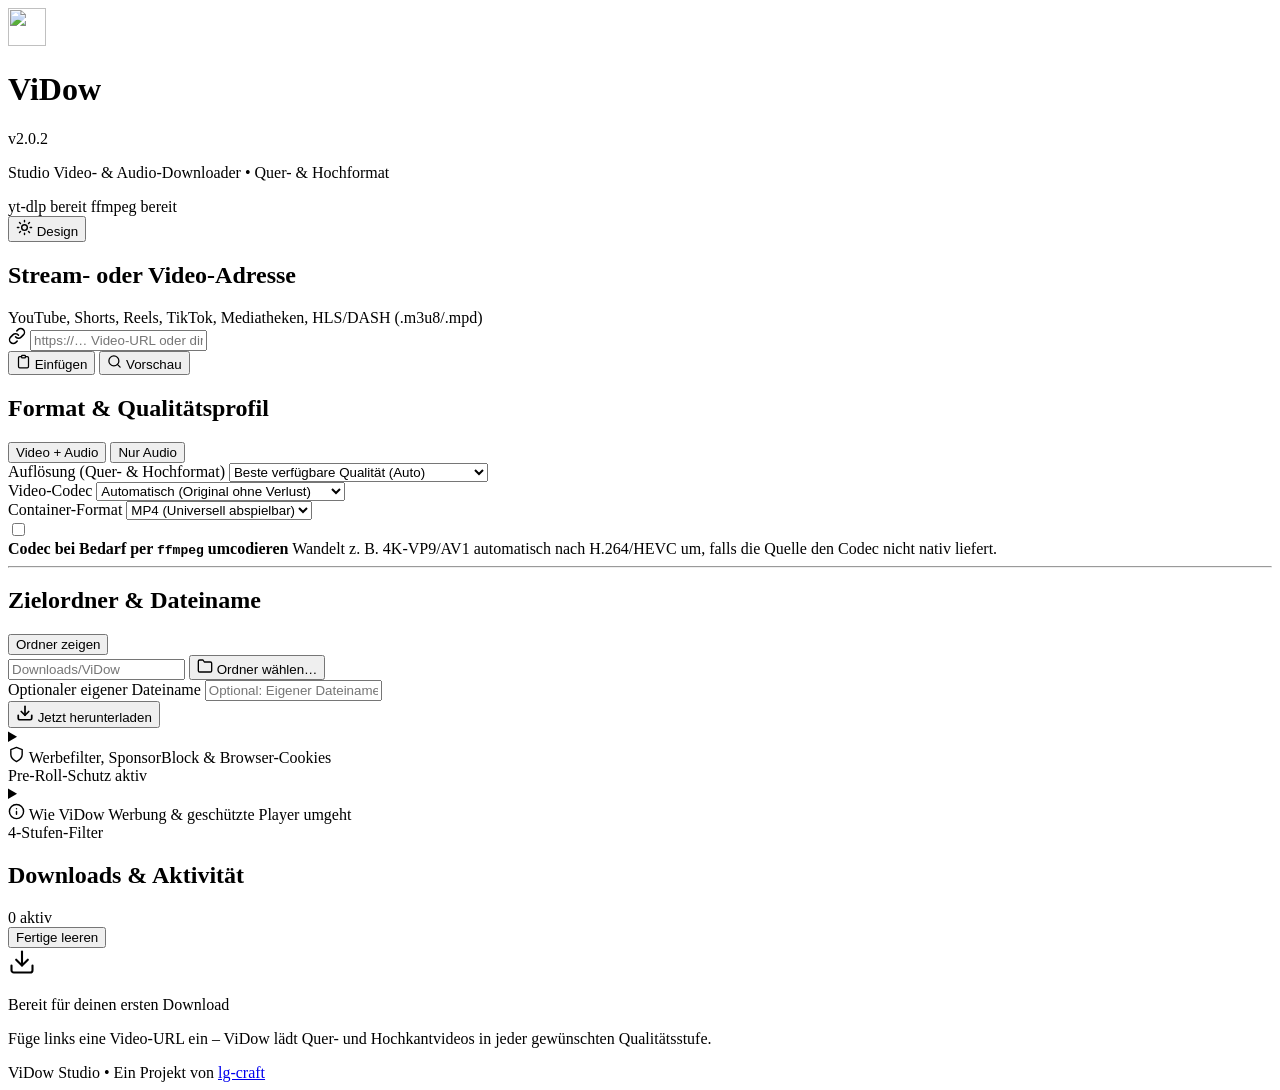
==== commit b090c12d: "feat(release): add macOS download ZIP, native macOS window sync, and lg-craft attribution (v2.0.2)" ====
--- a/static/index.html
+++ b/static/index.html
@@ -35,7 +35,7 @@
         <div class="brand-copy">
           <div class="brand-title-row">
             <h1>ViDow</h1>
-            <span id="app-version" class="version-pill">v2.0</span>
+            <span id="app-version" class="version-pill">v2.0.2</span>
           </div>
           <p class="subtitle">Studio Video- &amp; Audio-Downloader • Quer- &amp; Hochformat</p>
         </div>
@@ -225,7 +225,7 @@
             <div class="section-head">
               <h2 class="section-title">Zielordner &amp; Dateiname</h2>
               <button type="button" id="btn-open-folder" class="btn btn-ghost btn-sm" title="Aktuellen Zielordner öffnen">
-                Im Explorer zeigen
+                Ordner zeigen
               </button>
             </div>
 
@@ -234,7 +234,7 @@
                 type="text"
                 id="output-dir"
                 name="output_dir"
-                placeholder="Downloads\ViDow"
+                placeholder="Downloads/ViDow"
                 autocorrect="off"
                 autocapitalize="off"
                 spellcheck="false"
@@ -309,7 +309,7 @@
                 <label for="cookies-browser-select">Browser-Session / Cookies übernehmen (für Login &amp; Altersfreigabe)</label>
                 <select id="cookies-browser-select" name="cookies_browser" class="ui-select">
                   <option value="none">Keine Cookies (Standard)</option>
-                  <option value="firefox">Mozilla Firefox (Empfohlen unter Windows)</option>
+                  <option value="firefox">Mozilla Firefox</option>
                   <option value="edge">Microsoft Edge</option>
                   <option value="chrome">Google Chrome</option>
                   <option value="brave">Brave Browser</option>
@@ -383,6 +383,12 @@
         </section>
       </aside>
     </div>
+
+    <footer class="app-footer">
+      <span>ViDow Studio</span>
+      <span class="footer-sep" aria-hidden="true">•</span>
+      <span>Ein Projekt von <a href="https://lg-craft.com" target="_blank" rel="noopener noreferrer" class="creator-link" data-external-link>lg-craft</a></span>
+    </footer>
   </main>
 
   <!-- Darstellungs-Popover außerhalb der Top-Bar (verhindert backdrop-filter Containing-Block-Clipping) -->
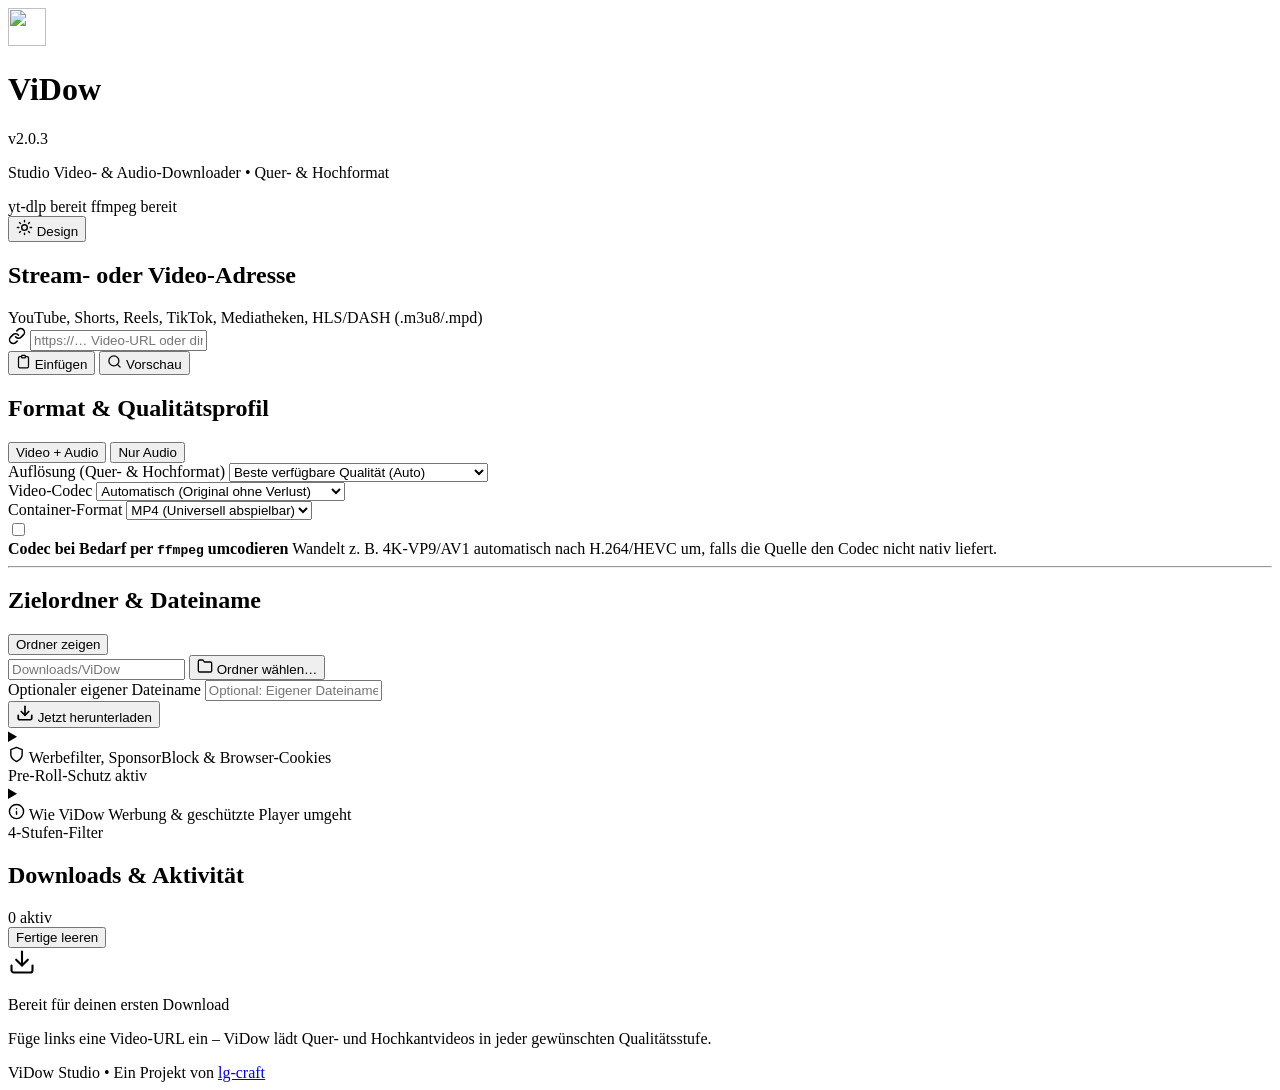
==== commit eaeb3bcd: "chore(release): bump version to v2.0.3" ====
--- a/static/index.html
+++ b/static/index.html
@@ -35,7 +35,7 @@
         <div class="brand-copy">
           <div class="brand-title-row">
             <h1>ViDow</h1>
-            <span id="app-version" class="version-pill">v2.0.2</span>
+            <span id="app-version" class="version-pill">v2.0.3</span>
           </div>
           <p class="subtitle">Studio Video- &amp; Audio-Downloader • Quer- &amp; Hochformat</p>
         </div>
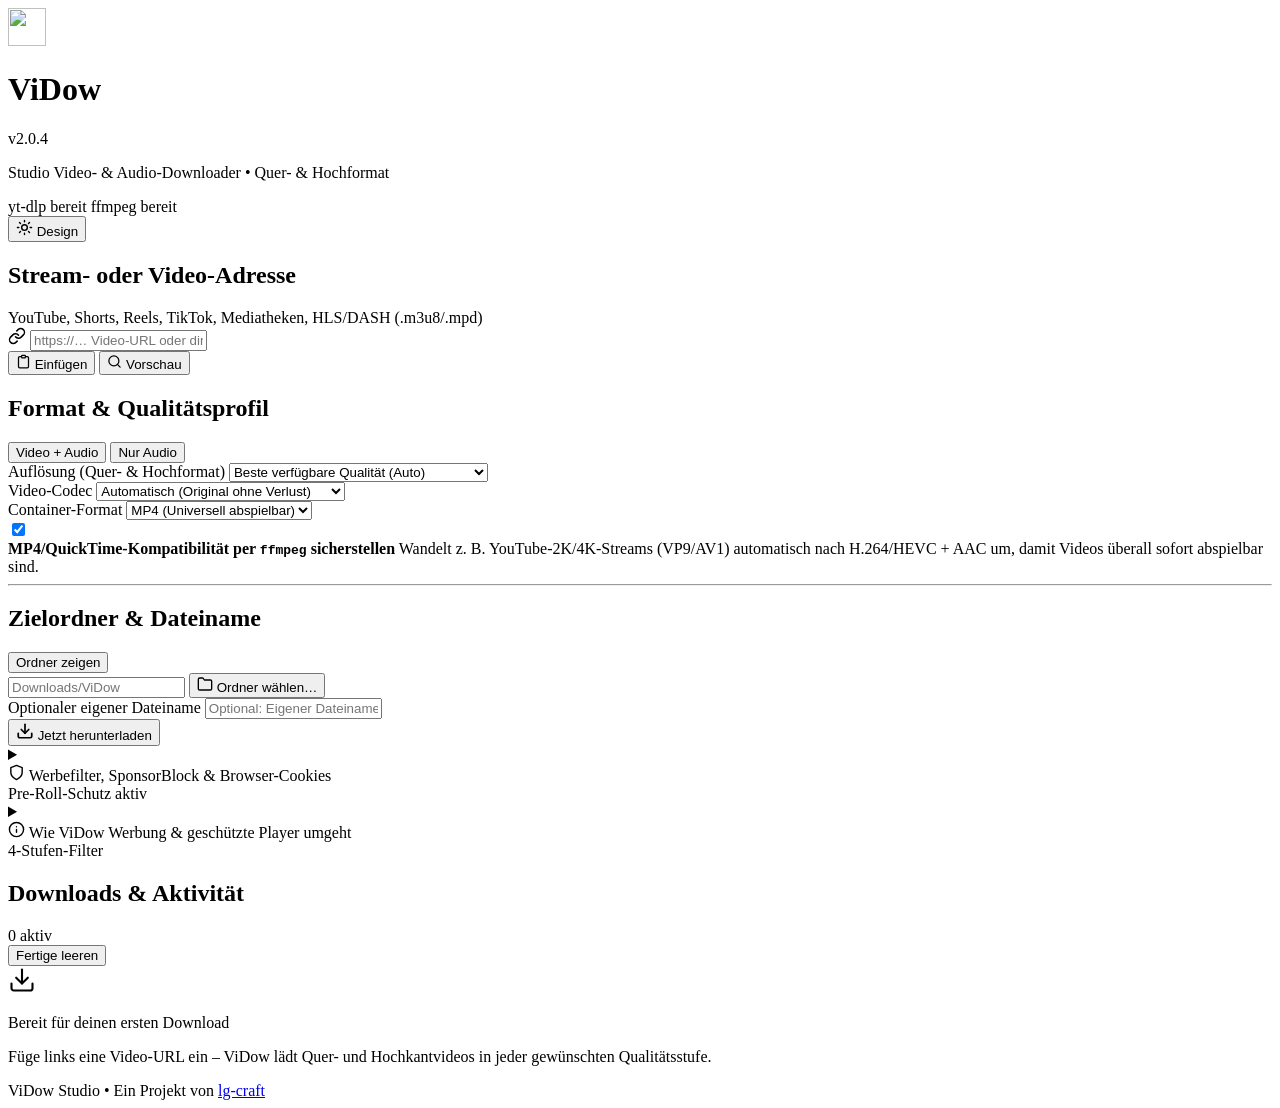
==== commit b19d2b60: "fix(video): ensure QuickTime/MP4 codec compatibility and fast YouTube music video analysis (v2.0.4)" ====
--- a/static/index.html
+++ b/static/index.html
@@ -35,7 +35,7 @@
         <div class="brand-copy">
           <div class="brand-title-row">
             <h1>ViDow</h1>
-            <span id="app-version" class="version-pill">v2.0.3</span>
+            <span id="app-version" class="version-pill">v2.0.4</span>
           </div>
           <p class="subtitle">Studio Video- &amp; Audio-Downloader • Quer- &amp; Hochformat</p>
         </div>
@@ -213,10 +213,10 @@
             </div>
 
             <label class="choice-card" id="recode-row">
-              <input type="checkbox" id="recode-checkbox" name="recode_if_needed">
+              <input type="checkbox" id="recode-checkbox" name="recode_if_needed" checked>
               <div class="choice-copy">
-                <strong>Codec bei Bedarf per <code>ffmpeg</code> umcodieren</strong>
-                <span>Wandelt z. B. 4K-VP9/AV1 automatisch nach H.264/HEVC um, falls die Quelle den Codec nicht nativ liefert.</span>
+                <strong>MP4/QuickTime-Kompatibilität per <code>ffmpeg</code> sicherstellen</strong>
+                <span>Wandelt z. B. YouTube-2K/4K-Streams (VP9/AV1) automatisch nach H.264/HEVC + AAC um, damit Videos überall sofort abspielbar sind.</span>
               </div>
             </label>
 
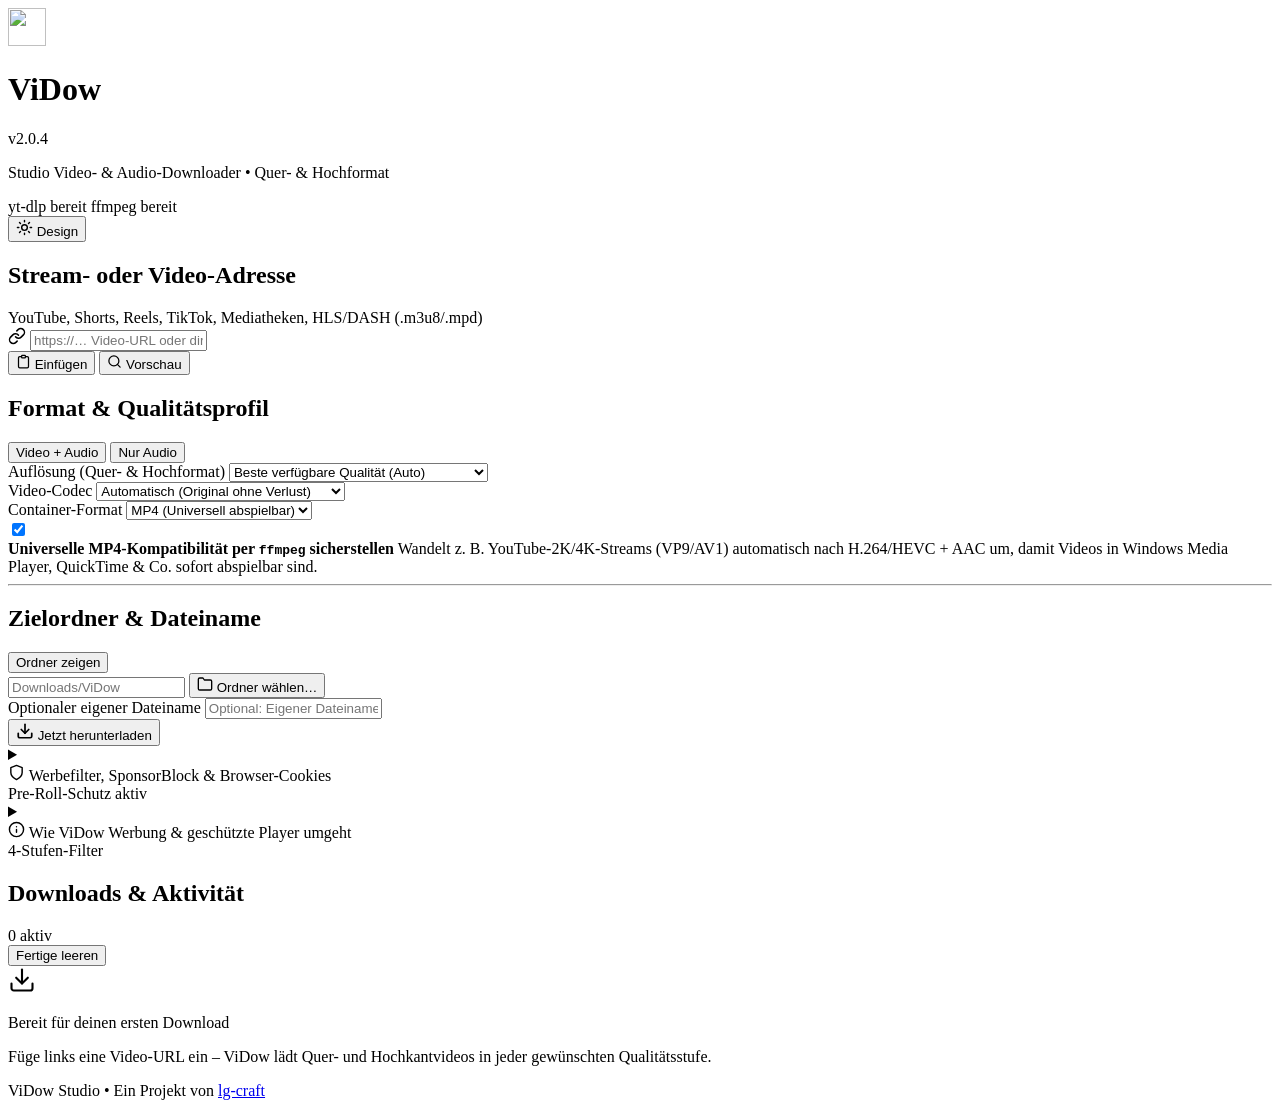
==== commit 66191fc1: "feat(windows): add NVENC/AMF/QSV GPU encoding and WinError 32 file-replace guard" ====
--- a/static/index.html
+++ b/static/index.html
@@ -215,8 +215,8 @@
             <label class="choice-card" id="recode-row">
               <input type="checkbox" id="recode-checkbox" name="recode_if_needed" checked>
               <div class="choice-copy">
-                <strong>MP4/QuickTime-Kompatibilität per <code>ffmpeg</code> sicherstellen</strong>
-                <span>Wandelt z. B. YouTube-2K/4K-Streams (VP9/AV1) automatisch nach H.264/HEVC + AAC um, damit Videos überall sofort abspielbar sind.</span>
+                <strong>Universelle MP4-Kompatibilität per <code>ffmpeg</code> sicherstellen</strong>
+                <span>Wandelt z. B. YouTube-2K/4K-Streams (VP9/AV1) automatisch nach H.264/HEVC + AAC um, damit Videos in Windows Media Player, QuickTime &amp; Co. sofort abspielbar sind.</span>
               </div>
             </label>
 
